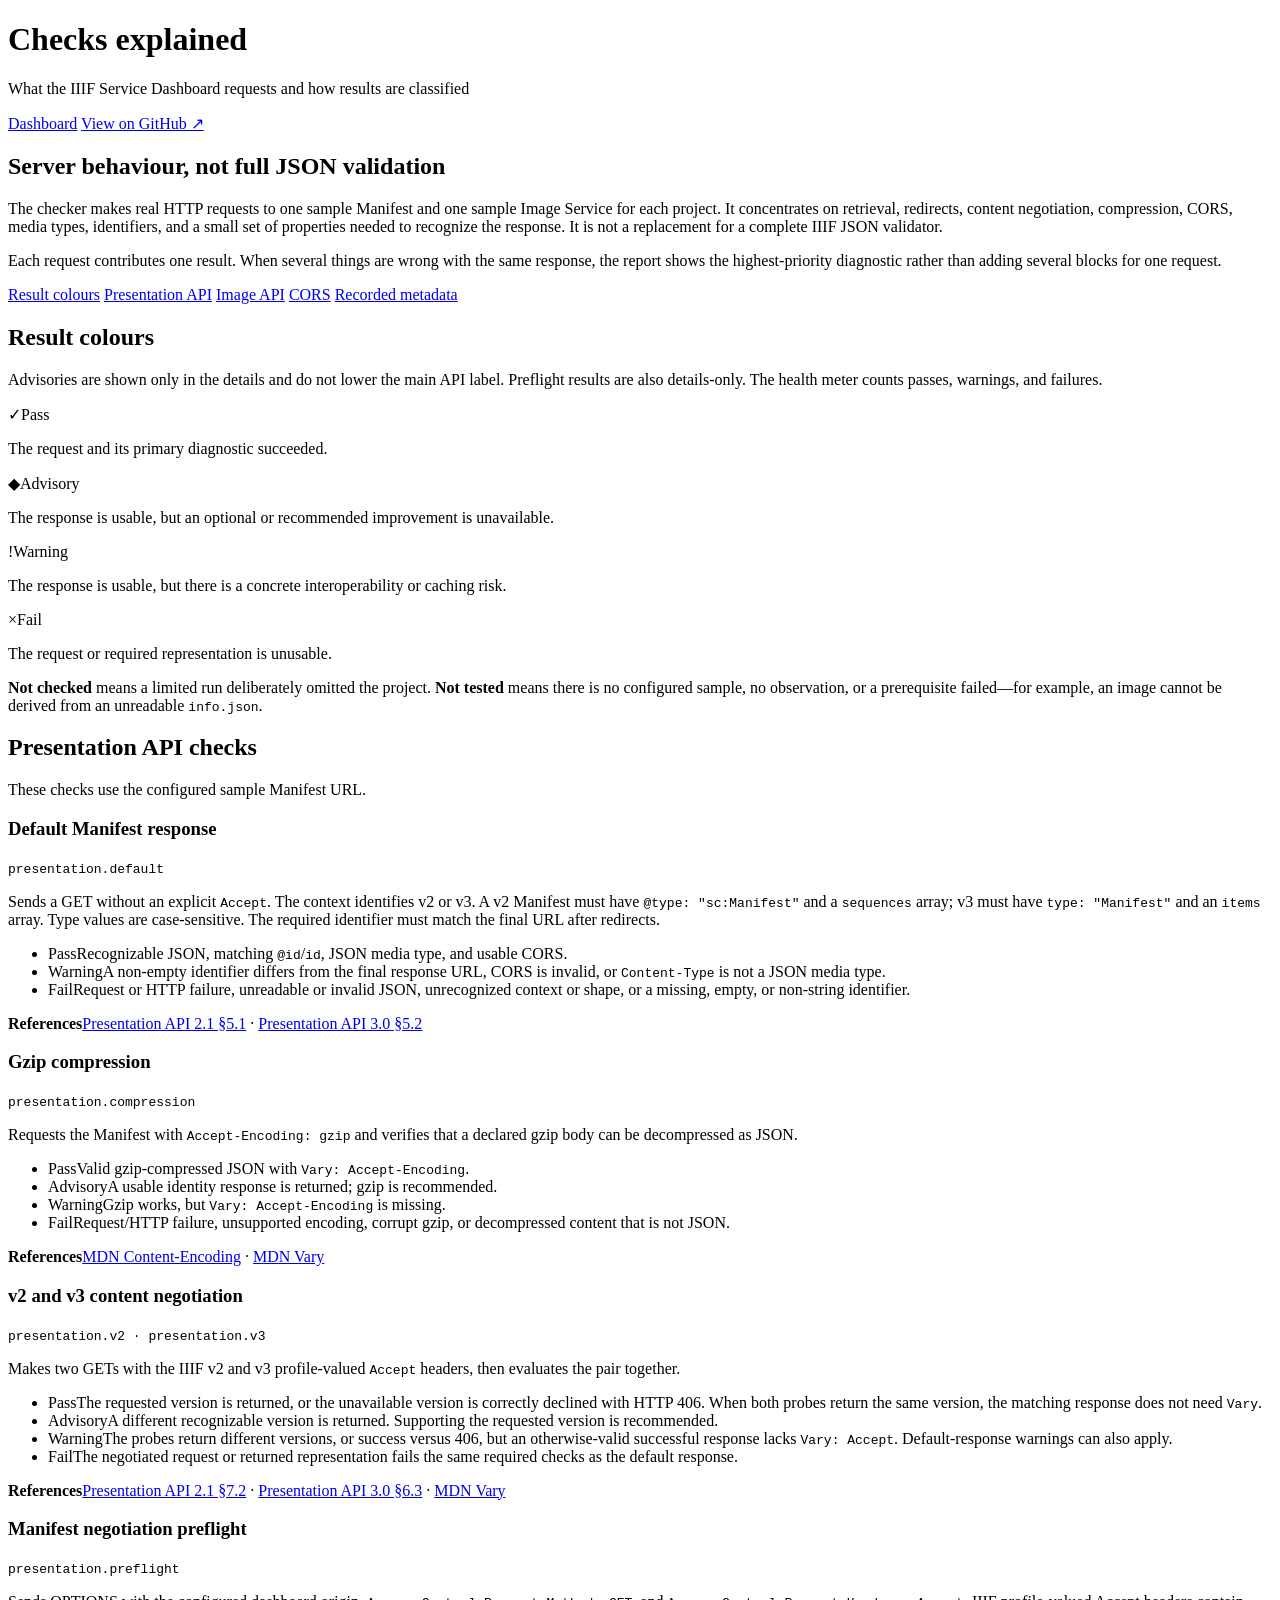
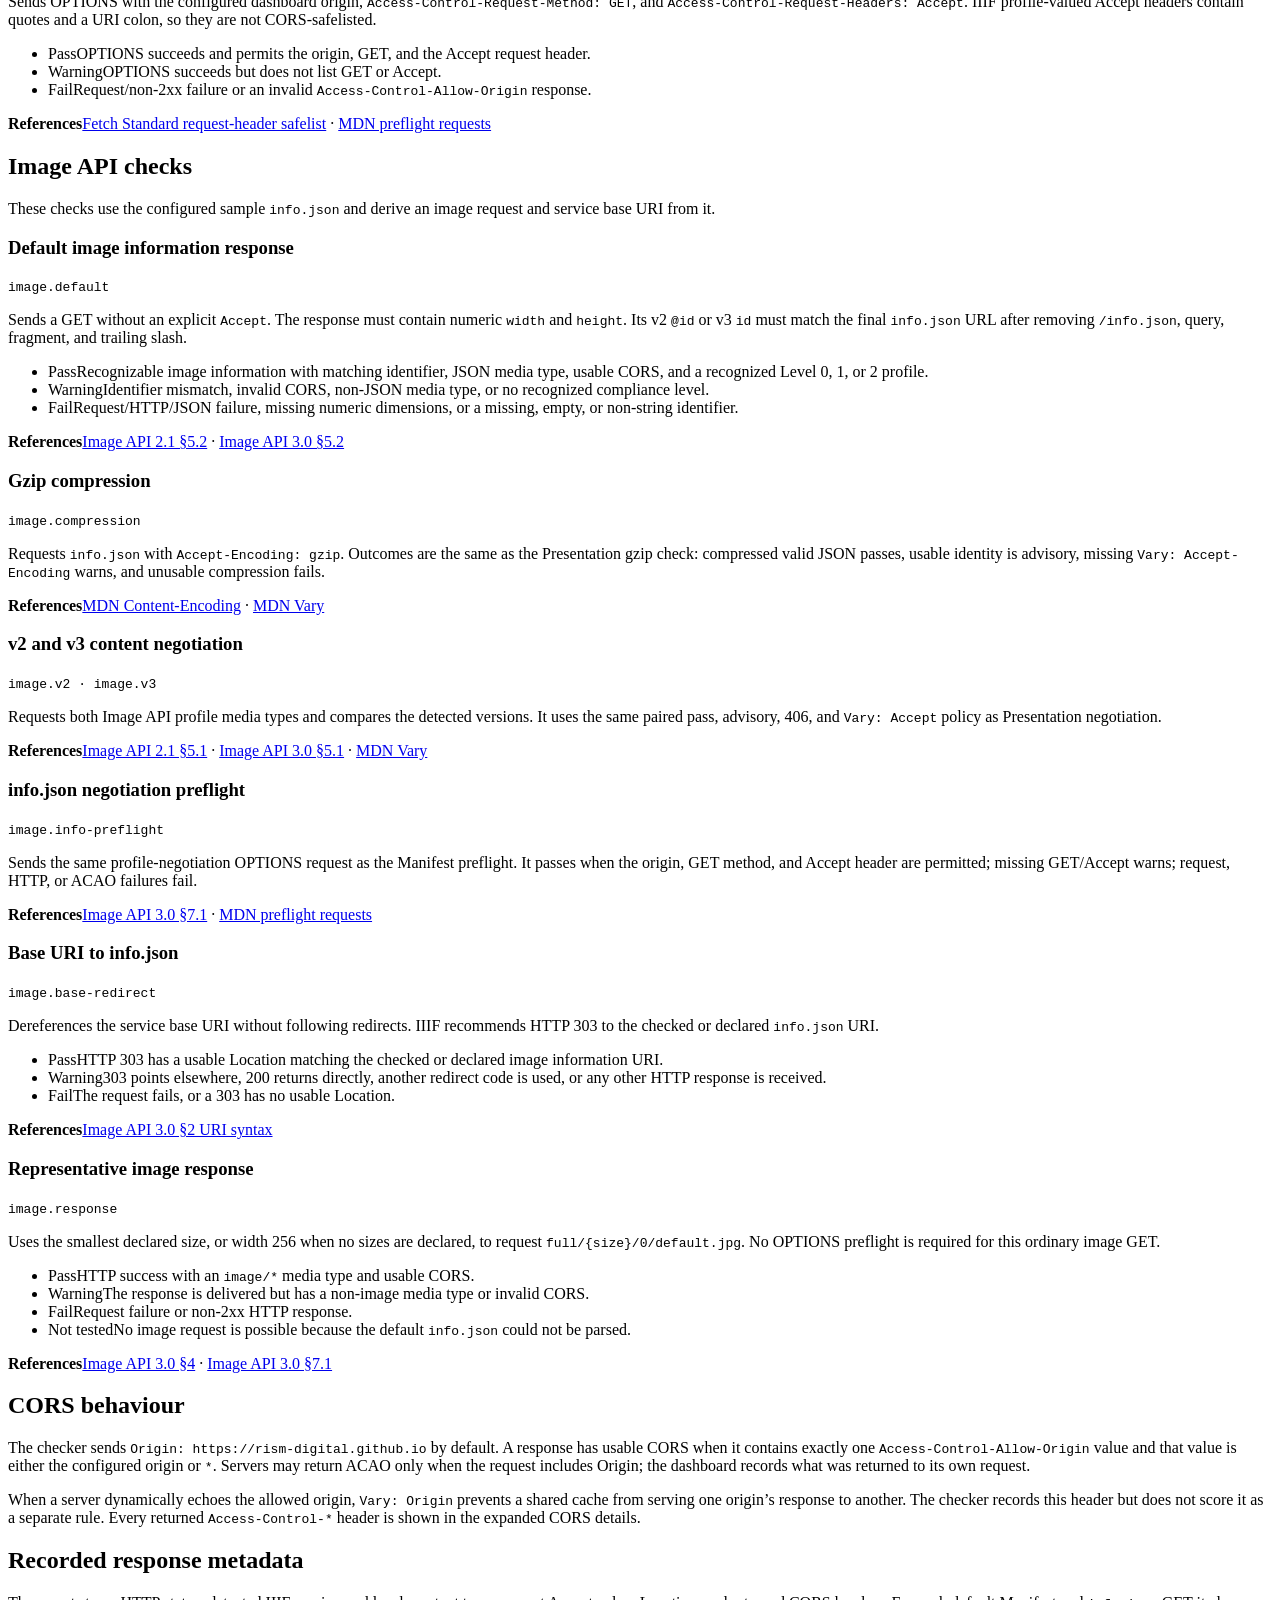
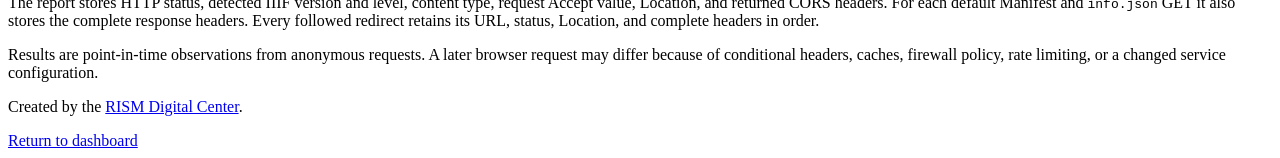
==== checks.html @ 0e0a01e6 "Add some explanations for the checks." ====
<!doctype html>
<html lang="en">
  <head>
    <meta charset="UTF-8" />
    <meta name="viewport" content="width=device-width, initial-scale=1.0" />
    <meta name="description" content="How the IIIF Service Dashboard evaluates Presentation and Image API services" />
    <title>Checks explained · IIIF Service Dashboard</title>
    <link rel="stylesheet" href="./styles.css" />
  </head>
  <body>
    <div class="app-shell">
      <header class="site-header">
        <div class="header-inner">
          <div>
            <h1>Checks explained</h1>
            <p class="subtitle">What the IIIF Service Dashboard requests and how results are classified</p>
          </div>
          <nav class="header-links" aria-label="Site navigation">
            <a class="header-link" href="./">Dashboard</a>
            <a class="header-link" href="https://github.com/rism-digital/iiif-dashboard" target="_blank" rel="noopener noreferrer">View on GitHub ↗</a>
          </nav>
        </div>
      </header>

      <main class="page-shell checks-page">
        <section class="checks-intro">
          <h2>Server behaviour, not full JSON validation</h2>
          <p>The checker makes real HTTP requests to one sample Manifest and one sample Image Service for each project. It concentrates on retrieval, redirects, content negotiation, compression, CORS, media types, identifiers, and a small set of properties needed to recognize the response. It is not a replacement for a complete IIIF JSON validator.</p>
          <p>Each request contributes one result. When several things are wrong with the same response, the report shows the highest-priority diagnostic rather than adding several blocks for one request.</p>
          <nav class="checks-nav" aria-label="Checks on this page">
            <a href="#statuses">Result colours</a>
            <a href="#presentation">Presentation API</a>
            <a href="#image">Image API</a>
            <a href="#cors">CORS</a>
            <a href="#metadata">Recorded metadata</a>
          </nav>
        </section>

        <section class="checks-section" id="statuses">
          <h2>Result colours</h2>
          <p>Advisories are shown only in the details and do not lower the main API label. Preflight results are also details-only. The health meter counts passes, warnings, and failures.</p>
          <div class="status-legend">
            <div class="legend-card"><span class="status-badge status-pass"><span class="status-symbol" aria-hidden="true">✓</span>Pass</span><p>The request and its primary diagnostic succeeded.</p></div>
            <div class="legend-card"><span class="status-badge status-advisory"><span class="status-symbol" aria-hidden="true">◆</span>Advisory</span><p>The response is usable, but an optional or recommended improvement is unavailable.</p></div>
            <div class="legend-card"><span class="status-badge status-warning"><span class="status-symbol" aria-hidden="true">!</span>Warning</span><p>The response is usable, but there is a concrete interoperability or caching risk.</p></div>
            <div class="legend-card"><span class="status-badge status-fail"><span class="status-symbol" aria-hidden="true">×</span>Fail</span><p>The request or required representation is unusable.</p></div>
          </div>
          <p class="checks-note"><strong>Not checked</strong> means a limited run deliberately omitted the project. <strong>Not tested</strong> means there is no configured sample, no observation, or a prerequisite failed—for example, an image cannot be derived from an unreadable <code>info.json</code>.</p>
        </section>

        <section class="checks-section" id="presentation">
          <h2>Presentation API checks</h2>
          <p>These checks use the configured sample Manifest URL.</p>
          <div class="check-doc-grid">
            <article class="check-doc check-doc-wide">
              <h3>Default Manifest response</h3><code class="check-key">presentation.default</code>
              <p class="check-purpose">Sends a GET without an explicit <code>Accept</code>. The context identifies v2 or v3. A v2 Manifest must have <code>@type: "sc:Manifest"</code> and a <code>sequences</code> array; v3 must have <code>type: "Manifest"</code> and an <code>items</code> array. Type values are case-sensitive. The required identifier must match the final URL after redirects.</p>
              <ul class="outcome-list">
                <li><span class="outcome-label pass">Pass</span><span>Recognizable JSON, matching <code>@id</code>/<code>id</code>, JSON media type, and usable CORS.</span></li>
                <li><span class="outcome-label warning">Warning</span><span>A non-empty identifier differs from the final response URL, CORS is invalid, or <code>Content-Type</code> is not a JSON media type.</span></li>
                <li><span class="outcome-label fail">Fail</span><span>Request or HTTP failure, unreadable or invalid JSON, unrecognized context or shape, or a missing, empty, or non-string identifier.</span></li>
              </ul>
              <p class="check-references"><strong>References</strong><a href="https://iiif.io/api/presentation/2.1/#51-manifest">Presentation API 2.1 §5.1</a> · <a href="https://iiif.io/api/presentation/3.0/#52-manifest">Presentation API 3.0 §5.2</a></p>
            </article>

            <article class="check-doc">
              <h3>Gzip compression</h3><code class="check-key">presentation.compression</code>
              <p class="check-purpose">Requests the Manifest with <code>Accept-Encoding: gzip</code> and verifies that a declared gzip body can be decompressed as JSON.</p>
              <ul class="outcome-list">
                <li><span class="outcome-label pass">Pass</span><span>Valid gzip-compressed JSON with <code>Vary: Accept-Encoding</code>.</span></li>
                <li><span class="outcome-label advisory">Advisory</span><span>A usable identity response is returned; gzip is recommended.</span></li>
                <li><span class="outcome-label warning">Warning</span><span>Gzip works, but <code>Vary: Accept-Encoding</code> is missing.</span></li>
                <li><span class="outcome-label fail">Fail</span><span>Request/HTTP failure, unsupported encoding, corrupt gzip, or decompressed content that is not JSON.</span></li>
              </ul>
              <p class="check-references"><strong>References</strong><a href="https://developer.mozilla.org/en-US/docs/Web/HTTP/Reference/Headers/Content-Encoding">MDN Content-Encoding</a> · <a href="https://developer.mozilla.org/en-US/docs/Web/HTTP/Reference/Headers/Vary">MDN Vary</a></p>
            </article>

            <article class="check-doc">
              <h3>v2 and v3 content negotiation</h3><code class="check-key">presentation.v2 · presentation.v3</code>
              <p class="check-purpose">Makes two GETs with the IIIF v2 and v3 profile-valued <code>Accept</code> headers, then evaluates the pair together.</p>
              <ul class="outcome-list">
                <li><span class="outcome-label pass">Pass</span><span>The requested version is returned, or the unavailable version is correctly declined with HTTP 406. When both probes return the same version, the matching response does not need <code>Vary</code>.</span></li>
                <li><span class="outcome-label advisory">Advisory</span><span>A different recognizable version is returned. Supporting the requested version is recommended.</span></li>
                <li><span class="outcome-label warning">Warning</span><span>The probes return different versions, or success versus 406, but an otherwise-valid successful response lacks <code>Vary: Accept</code>. Default-response warnings can also apply.</span></li>
                <li><span class="outcome-label fail">Fail</span><span>The negotiated request or returned representation fails the same required checks as the default response.</span></li>
              </ul>
              <p class="check-references"><strong>References</strong><a href="https://iiif.io/api/presentation/2.1/#72-responses">Presentation API 2.1 §7.2</a> · <a href="https://iiif.io/api/presentation/3.0/#63-responses">Presentation API 3.0 §6.3</a> · <a href="https://developer.mozilla.org/en-US/docs/Web/HTTP/Reference/Headers/Vary">MDN Vary</a></p>
            </article>

            <article class="check-doc check-doc-wide">
              <h3>Manifest negotiation preflight</h3><code class="check-key">presentation.preflight</code>
              <p class="check-purpose">Sends OPTIONS with the configured dashboard origin, <code>Access-Control-Request-Method: GET</code>, and <code>Access-Control-Request-Headers: Accept</code>. IIIF profile-valued Accept headers contain quotes and a URI colon, so they are not CORS-safelisted.</p>
              <ul class="outcome-list">
                <li><span class="outcome-label pass">Pass</span><span>OPTIONS succeeds and permits the origin, GET, and the Accept request header.</span></li>
                <li><span class="outcome-label warning">Warning</span><span>OPTIONS succeeds but does not list GET or Accept.</span></li>
                <li><span class="outcome-label fail">Fail</span><span>Request/non-2xx failure or an invalid <code>Access-Control-Allow-Origin</code> response.</span></li>
              </ul>
              <p class="check-references"><strong>References</strong><a href="https://fetch.spec.whatwg.org/#cors-safelisted-request-header">Fetch Standard request-header safelist</a> · <a href="https://developer.mozilla.org/en-US/docs/Glossary/Preflight_request">MDN preflight requests</a></p>
            </article>
          </div>
        </section>

        <section class="checks-section" id="image">
          <h2>Image API checks</h2>
          <p>These checks use the configured sample <code>info.json</code> and derive an image request and service base URI from it.</p>
          <div class="check-doc-grid">
            <article class="check-doc check-doc-wide">
              <h3>Default image information response</h3><code class="check-key">image.default</code>
              <p class="check-purpose">Sends a GET without an explicit <code>Accept</code>. The response must contain numeric <code>width</code> and <code>height</code>. Its v2 <code>@id</code> or v3 <code>id</code> must match the final <code>info.json</code> URL after removing <code>/info.json</code>, query, fragment, and trailing slash.</p>
              <ul class="outcome-list">
                <li><span class="outcome-label pass">Pass</span><span>Recognizable image information with matching identifier, JSON media type, usable CORS, and a recognized Level 0, 1, or 2 profile.</span></li>
                <li><span class="outcome-label warning">Warning</span><span>Identifier mismatch, invalid CORS, non-JSON media type, or no recognized compliance level.</span></li>
                <li><span class="outcome-label fail">Fail</span><span>Request/HTTP/JSON failure, missing numeric dimensions, or a missing, empty, or non-string identifier.</span></li>
              </ul>
              <p class="check-references"><strong>References</strong><a href="https://iiif.io/api/image/2.1/#52-technical-properties">Image API 2.1 §5.2</a> · <a href="https://iiif.io/api/image/3.0/#52-technical-properties">Image API 3.0 §5.2</a></p>
            </article>

            <article class="check-doc">
              <h3>Gzip compression</h3><code class="check-key">image.compression</code>
              <p class="check-purpose">Requests <code>info.json</code> with <code>Accept-Encoding: gzip</code>. Outcomes are the same as the Presentation gzip check: compressed valid JSON passes, usable identity is advisory, missing <code>Vary: Accept-Encoding</code> warns, and unusable compression fails.</p>
              <p class="check-references"><strong>References</strong><a href="https://developer.mozilla.org/en-US/docs/Web/HTTP/Reference/Headers/Content-Encoding">MDN Content-Encoding</a> · <a href="https://developer.mozilla.org/en-US/docs/Web/HTTP/Reference/Headers/Vary">MDN Vary</a></p>
            </article>

            <article class="check-doc">
              <h3>v2 and v3 content negotiation</h3><code class="check-key">image.v2 · image.v3</code>
              <p class="check-purpose">Requests both Image API profile media types and compares the detected versions. It uses the same paired pass, advisory, 406, and <code>Vary: Accept</code> policy as Presentation negotiation.</p>
              <p class="check-references"><strong>References</strong><a href="https://iiif.io/api/image/2.1/#51-image-information-request">Image API 2.1 §5.1</a> · <a href="https://iiif.io/api/image/3.0/#51-image-information-request">Image API 3.0 §5.1</a> · <a href="https://developer.mozilla.org/en-US/docs/Web/HTTP/Reference/Headers/Vary">MDN Vary</a></p>
            </article>

            <article class="check-doc">
              <h3>info.json negotiation preflight</h3><code class="check-key">image.info-preflight</code>
              <p class="check-purpose">Sends the same profile-negotiation OPTIONS request as the Manifest preflight. It passes when the origin, GET method, and Accept header are permitted; missing GET/Accept warns; request, HTTP, or ACAO failures fail.</p>
              <p class="check-references"><strong>References</strong><a href="https://iiif.io/api/image/3.0/#71-cors">Image API 3.0 §7.1</a> · <a href="https://developer.mozilla.org/en-US/docs/Glossary/Preflight_request">MDN preflight requests</a></p>
            </article>

            <article class="check-doc">
              <h3>Base URI to info.json</h3><code class="check-key">image.base-redirect</code>
              <p class="check-purpose">Dereferences the service base URI without following redirects. IIIF recommends HTTP 303 to the checked or declared <code>info.json</code> URI.</p>
              <ul class="outcome-list">
                <li><span class="outcome-label pass">Pass</span><span>HTTP 303 has a usable Location matching the checked or declared image information URI.</span></li>
                <li><span class="outcome-label warning">Warning</span><span>303 points elsewhere, 200 returns directly, another redirect code is used, or any other HTTP response is received.</span></li>
                <li><span class="outcome-label fail">Fail</span><span>The request fails, or a 303 has no usable Location.</span></li>
              </ul>
              <p class="check-references"><strong>References</strong><a href="https://iiif.io/api/image/3.0/#2-uri-syntax">Image API 3.0 §2 URI syntax</a></p>
            </article>

            <article class="check-doc check-doc-wide">
              <h3>Representative image response</h3><code class="check-key">image.response</code>
              <p class="check-purpose">Uses the smallest declared size, or width 256 when no sizes are declared, to request <code>full/{size}/0/default.jpg</code>. No OPTIONS preflight is required for this ordinary image GET.</p>
              <ul class="outcome-list">
                <li><span class="outcome-label pass">Pass</span><span>HTTP success with an <code>image/*</code> media type and usable CORS.</span></li>
                <li><span class="outcome-label warning">Warning</span><span>The response is delivered but has a non-image media type or invalid CORS.</span></li>
                <li><span class="outcome-label fail">Fail</span><span>Request failure or non-2xx HTTP response.</span></li>
                <li><span class="outcome-label unknown">Not tested</span><span>No image request is possible because the default <code>info.json</code> could not be parsed.</span></li>
              </ul>
              <p class="check-references"><strong>References</strong><a href="https://iiif.io/api/image/3.0/#4-image-requests">Image API 3.0 §4</a> · <a href="https://iiif.io/api/image/3.0/#71-cors">Image API 3.0 §7.1</a></p>
            </article>
          </div>
        </section>

        <section class="checks-section" id="cors">
          <h2>CORS behaviour</h2>
          <p>The checker sends <code>Origin: https://rism-digital.github.io</code> by default. A response has usable CORS when it contains exactly one <code>Access-Control-Allow-Origin</code> value and that value is either the configured origin or <code>*</code>. Servers may return ACAO only when the request includes Origin; the dashboard records what was returned to its own request.</p>
          <p class="checks-note">When a server dynamically echoes the allowed origin, <code>Vary: Origin</code> prevents a shared cache from serving one origin’s response to another. The checker records this header but does not score it as a separate rule. Every returned <code>Access-Control-*</code> header is shown in the expanded CORS details.</p>
        </section>

        <section class="checks-section" id="metadata">
          <h2>Recorded response metadata</h2>
          <p>The report stores HTTP status, detected IIIF version and level, content type, request Accept value, Location, and returned CORS headers. For each default Manifest and <code>info.json</code> GET it also stores the complete response headers. Every followed redirect retains its URL, status, Location, and complete headers in order.</p>
          <p class="checks-note">Results are point-in-time observations from anonymous requests. A later browser request may differ because of conditional headers, caches, firewall policy, rate limiting, or a changed service configuration.</p>
        </section>
      </main>

      <footer class="site-footer">
        <div class="footer-inner">
          <p>Created by the <a href="https://rism.digital/" target="_blank" rel="noopener noreferrer">RISM Digital Center</a>.</p>
          <a class="rism-online-link" href="./">Return to dashboard</a>
        </div>
      </footer>
    </div>
  </body>
</html>
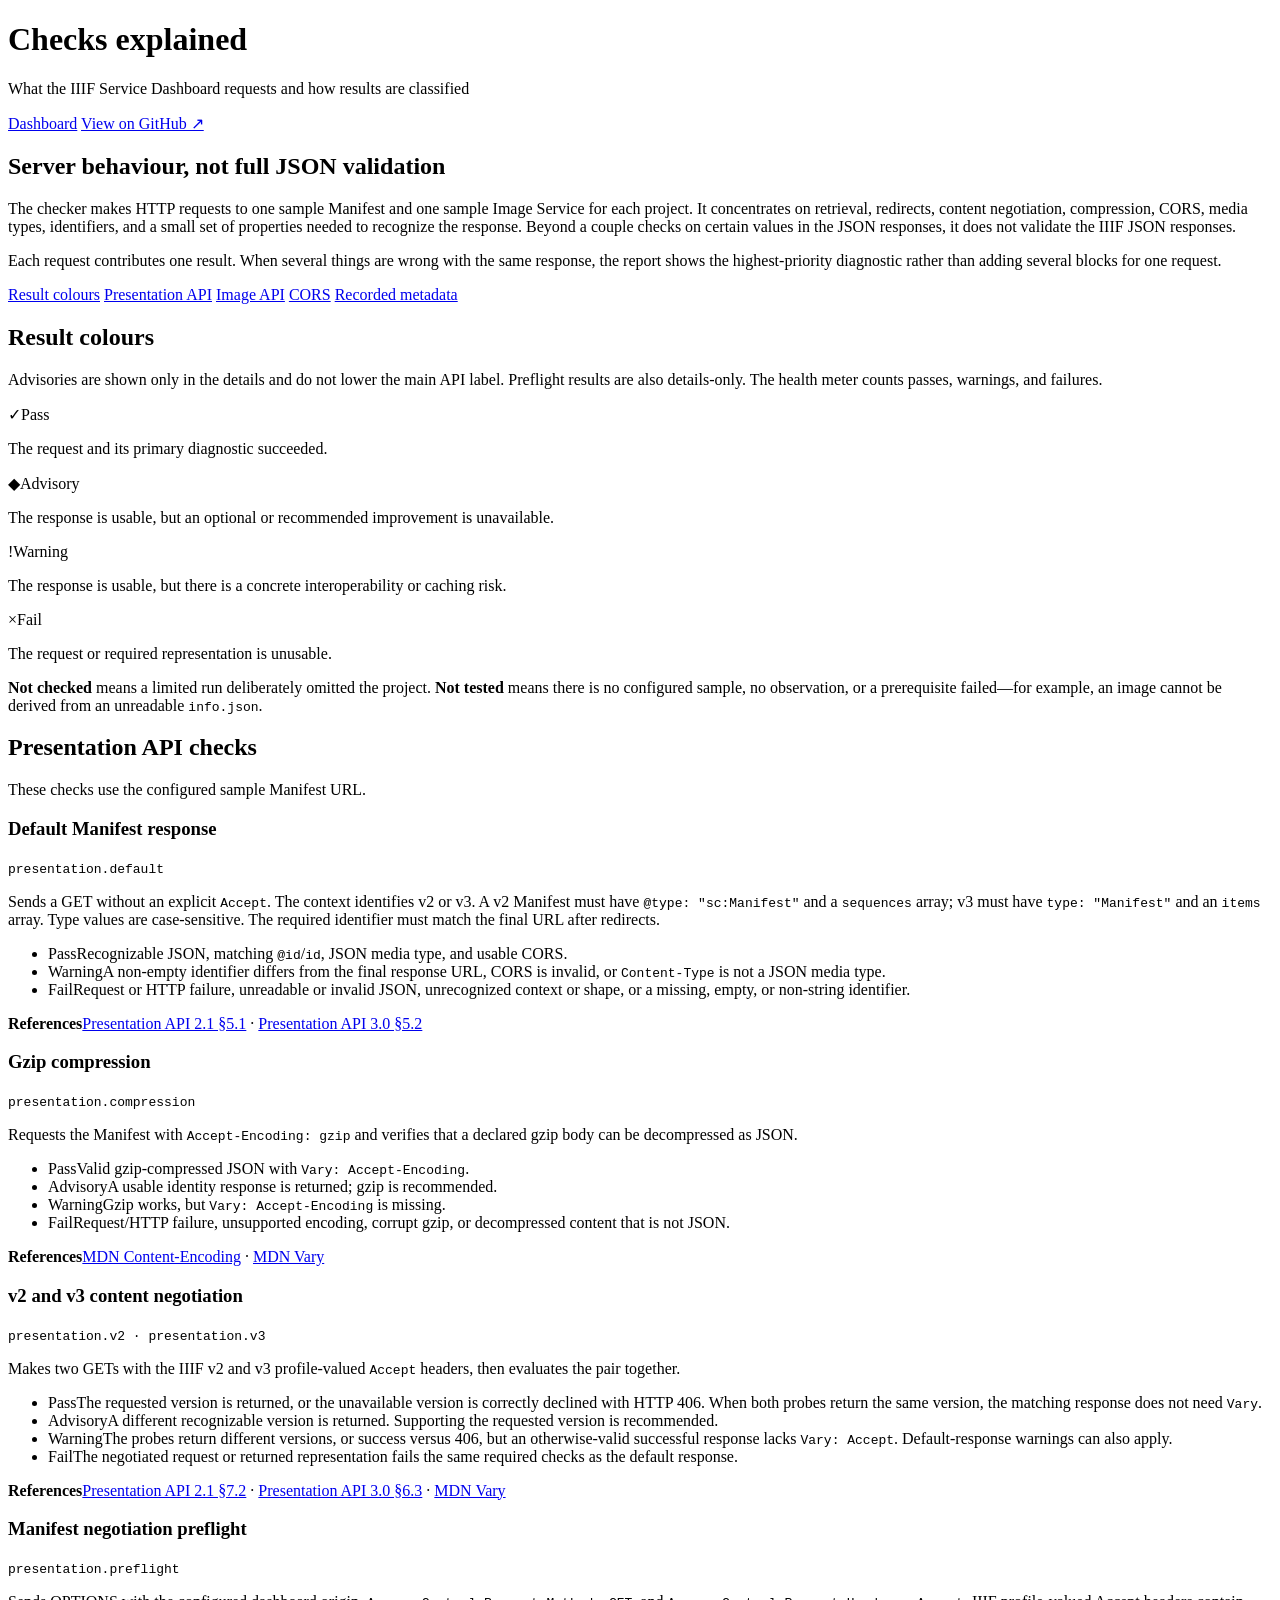
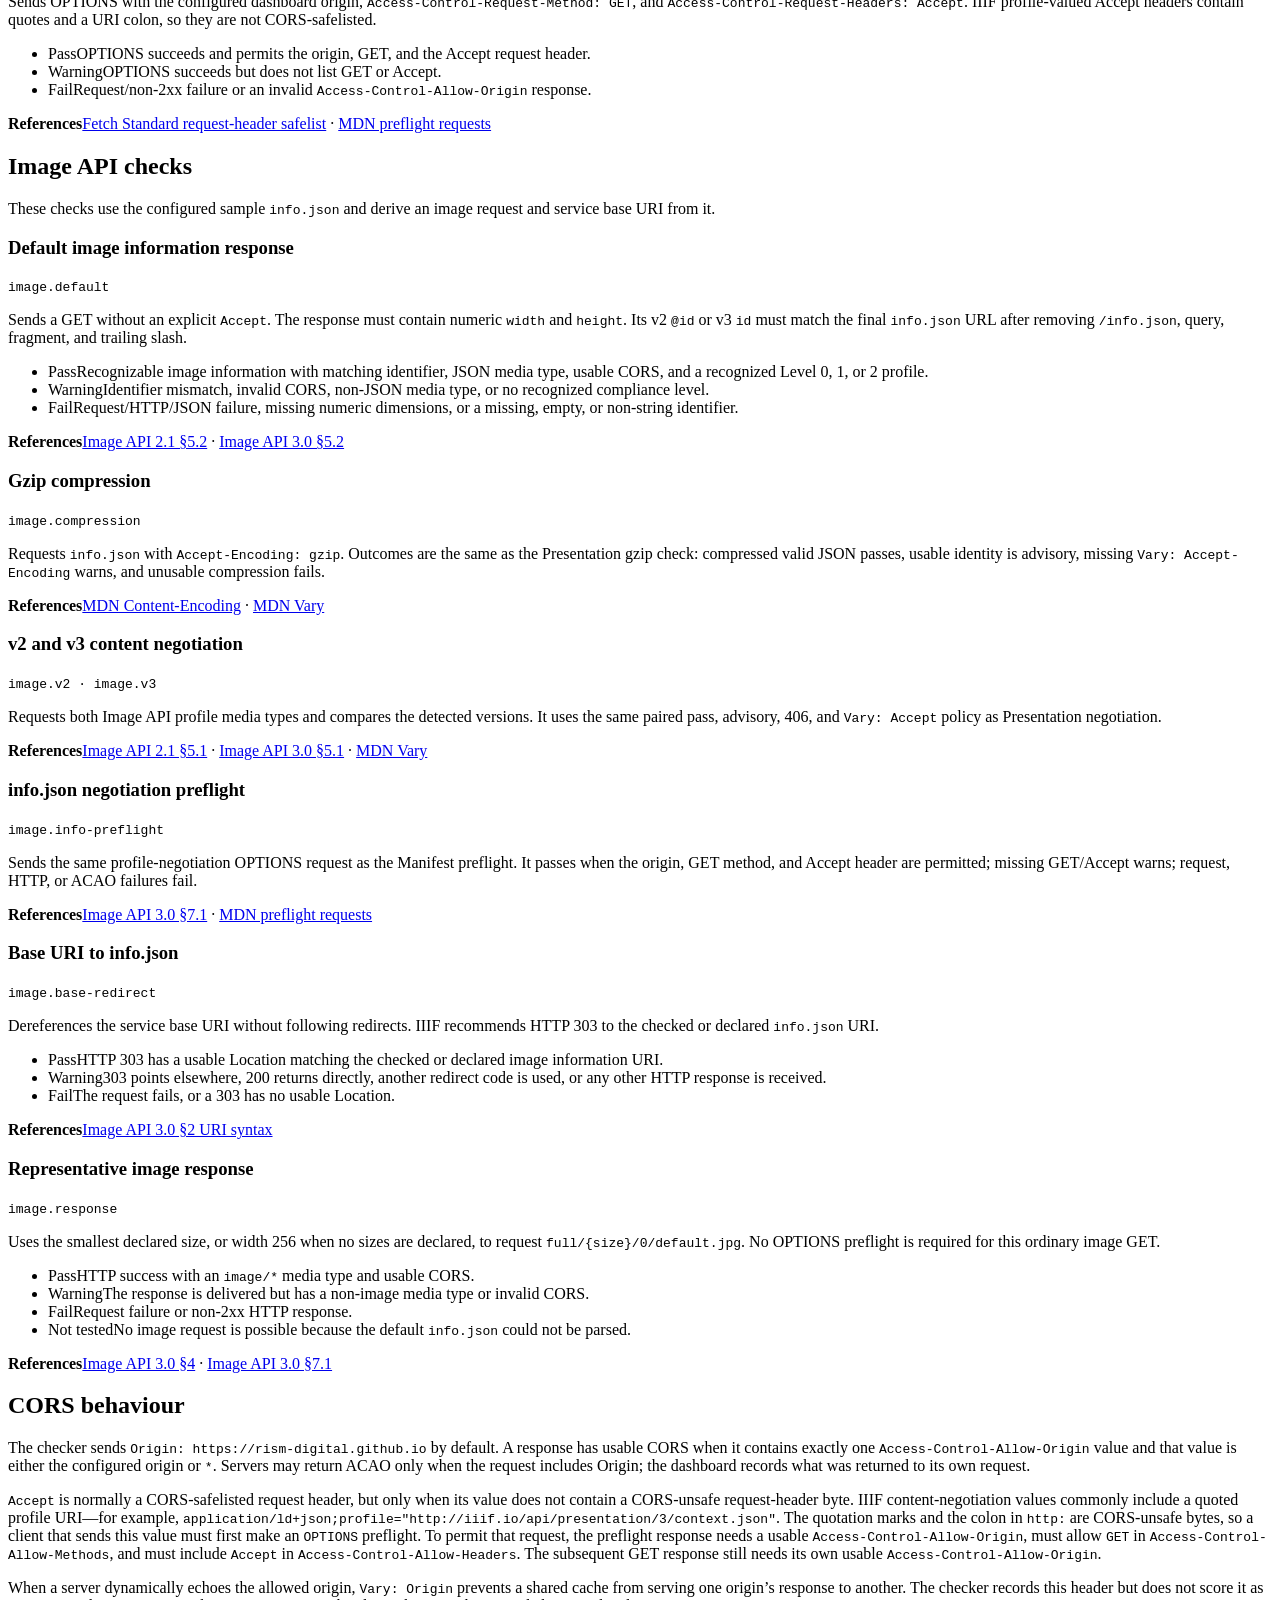
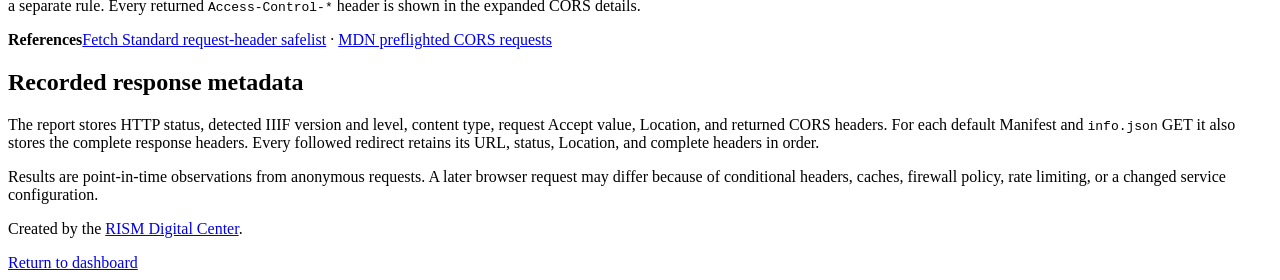
==== commit 7845609d: "Improve checks" ====
--- a/checks.html
+++ b/checks.html
@@ -25,7 +25,7 @@
       <main class="page-shell checks-page">
         <section class="checks-intro">
           <h2>Server behaviour, not full JSON validation</h2>
-          <p>The checker makes real HTTP requests to one sample Manifest and one sample Image Service for each project. It concentrates on retrieval, redirects, content negotiation, compression, CORS, media types, identifiers, and a small set of properties needed to recognize the response. It is not a replacement for a complete IIIF JSON validator.</p>
+          <p>The checker makes HTTP requests to one sample Manifest and one sample Image Service for each project. It concentrates on retrieval, redirects, content negotiation, compression, CORS, media types, identifiers, and a small set of properties needed to recognize the response. Beyond a couple checks on certain values in the JSON responses, it does not validate the IIIF JSON responses.</p>
           <p>Each request contributes one result. When several things are wrong with the same response, the report shows the highest-priority diagnostic rather than adding several blocks for one request.</p>
           <nav class="checks-nav" aria-label="Checks on this page">
             <a href="#statuses">Result colours</a>
@@ -161,7 +161,9 @@
         <section class="checks-section" id="cors">
           <h2>CORS behaviour</h2>
           <p>The checker sends <code>Origin: https://rism-digital.github.io</code> by default. A response has usable CORS when it contains exactly one <code>Access-Control-Allow-Origin</code> value and that value is either the configured origin or <code>*</code>. Servers may return ACAO only when the request includes Origin; the dashboard records what was returned to its own request.</p>
+          <p class="checks-note"><code>Accept</code> is normally a CORS-safelisted request header, but only when its value does not contain a CORS-unsafe request-header byte. IIIF content-negotiation values commonly include a quoted profile URI—for example, <code>application/ld+json;profile="http://iiif.io/api/presentation/3/context.json"</code>. The quotation marks and the colon in <code>http:</code> are CORS-unsafe bytes, so a client that sends this value must first make an <code>OPTIONS</code> preflight. To permit that request, the preflight response needs a usable <code>Access-Control-Allow-Origin</code>, must allow <code>GET</code> in <code>Access-Control-Allow-Methods</code>, and must include <code>Accept</code> in <code>Access-Control-Allow-Headers</code>. The subsequent GET response still needs its own usable <code>Access-Control-Allow-Origin</code>.</p>
           <p class="checks-note">When a server dynamically echoes the allowed origin, <code>Vary: Origin</code> prevents a shared cache from serving one origin’s response to another. The checker records this header but does not score it as a separate rule. Every returned <code>Access-Control-*</code> header is shown in the expanded CORS details.</p>
+          <p class="check-references"><strong>References</strong><a href="https://fetch.spec.whatwg.org/#cors-safelisted-request-header">Fetch Standard request-header safelist</a> · <a href="https://developer.mozilla.org/en-US/docs/Web/HTTP/Guides/CORS#preflighted_requests">MDN preflighted CORS requests</a></p>
         </section>
 
         <section class="checks-section" id="metadata">
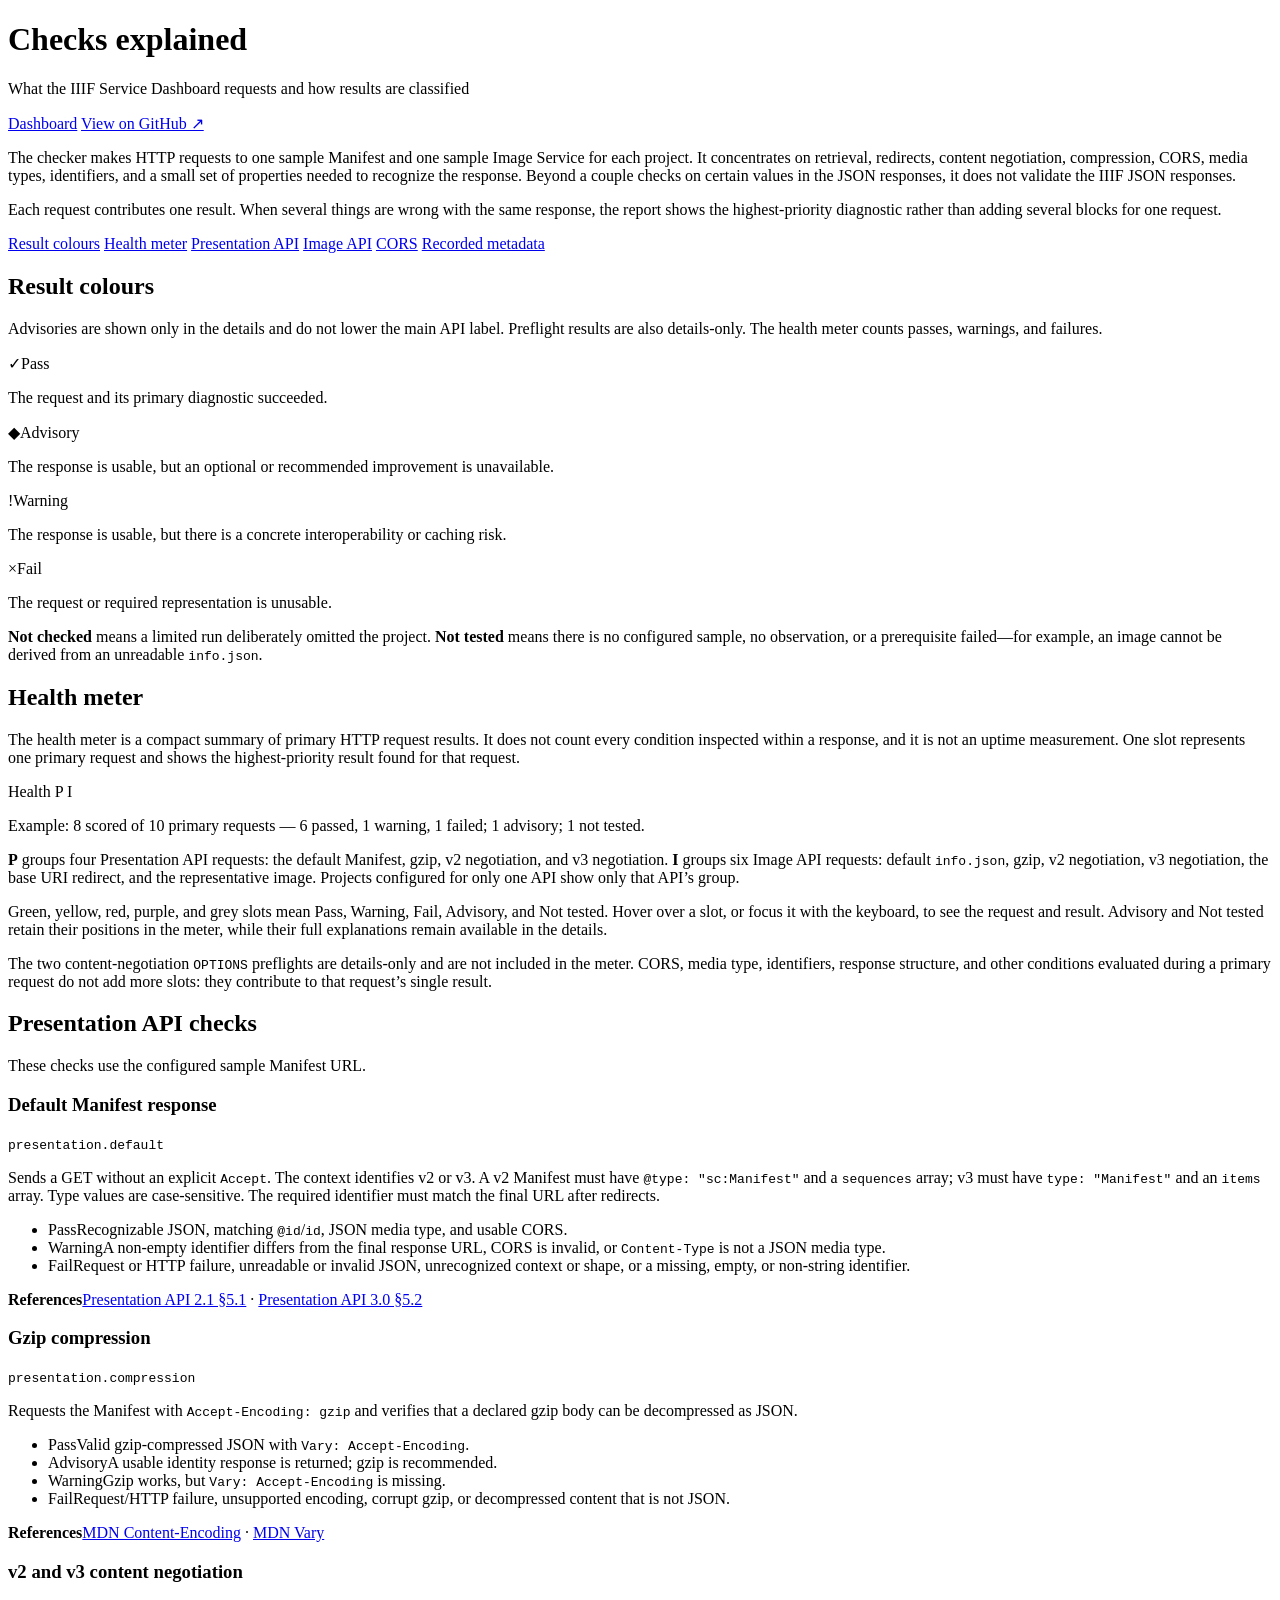
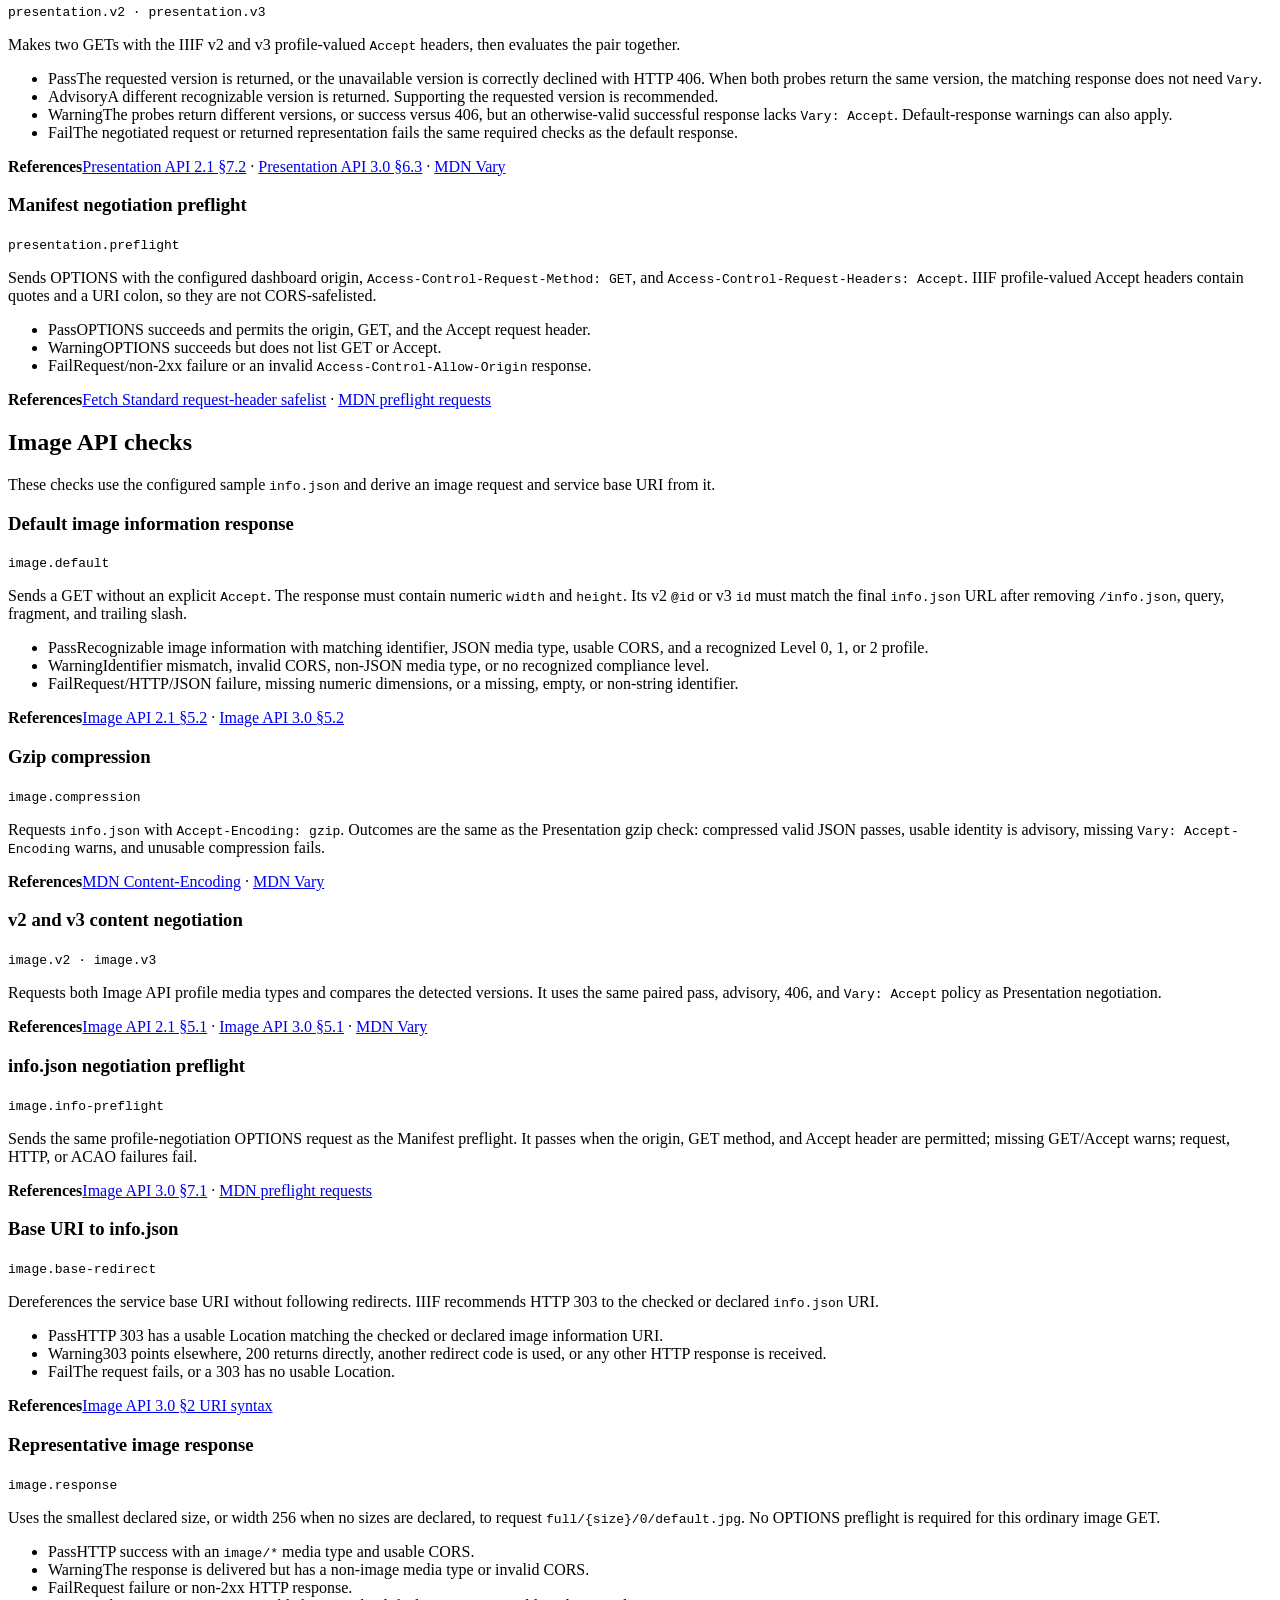
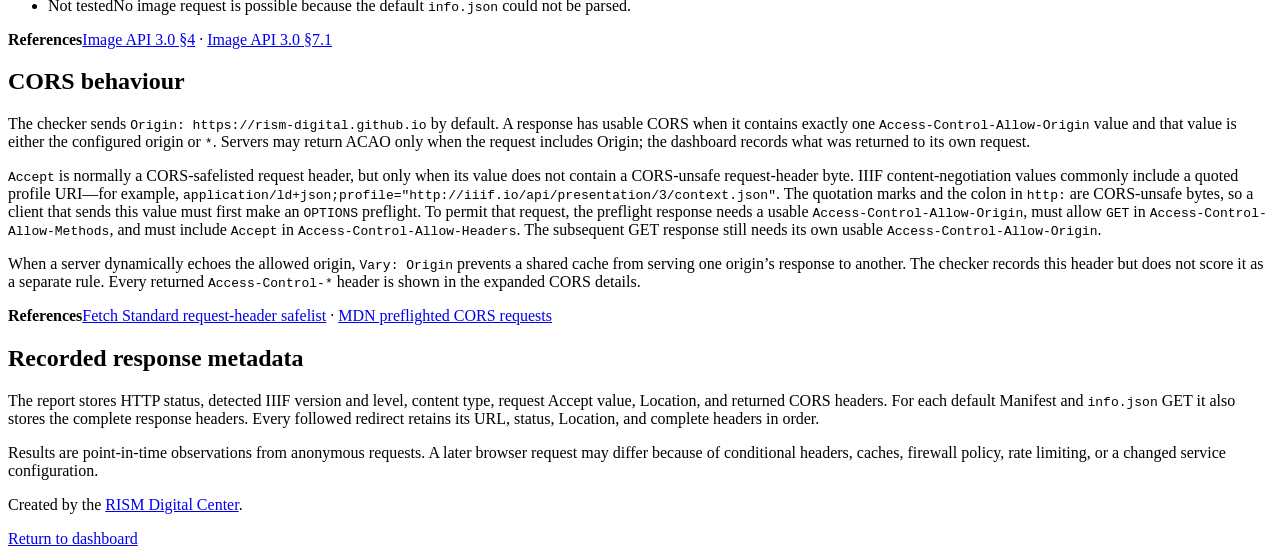
==== commit 0c3e222c: "Updates: Checks, Health Meters Also adds the ability to "impersonate" a browser for certain services" ====
--- a/checks.html
+++ b/checks.html
@@ -24,11 +24,11 @@
 
       <main class="page-shell checks-page">
         <section class="checks-intro">
-          <h2>Server behaviour, not full JSON validation</h2>
           <p>The checker makes HTTP requests to one sample Manifest and one sample Image Service for each project. It concentrates on retrieval, redirects, content negotiation, compression, CORS, media types, identifiers, and a small set of properties needed to recognize the response. Beyond a couple checks on certain values in the JSON responses, it does not validate the IIIF JSON responses.</p>
           <p>Each request contributes one result. When several things are wrong with the same response, the report shows the highest-priority diagnostic rather than adding several blocks for one request.</p>
           <nav class="checks-nav" aria-label="Checks on this page">
             <a href="#statuses">Result colours</a>
+            <a href="#health">Health meter</a>
             <a href="#presentation">Presentation API</a>
             <a href="#image">Image API</a>
             <a href="#cors">CORS</a>
@@ -48,11 +48,27 @@
           <p class="checks-note"><strong>Not checked</strong> means a limited run deliberately omitted the project. <strong>Not tested</strong> means there is no configured sample, no observation, or a prerequisite failed—for example, an image cannot be derived from an unreadable <code>info.json</code>.</p>
         </section>
 
+        <section class="checks-section" id="health">
+          <h2>Health meter</h2>
+          <p>The health meter is a compact summary of primary HTTP request results. It does not count every condition inspected within a response, and it is not an uptime measurement. One slot represents one primary request and shows the highest-priority result found for that request.</p>
+          <div class="health-example" role="group" aria-label="Example health meter: 8 scored of 10 primary requests — 6 passed, 1 warning, 1 failed; 1 advisory; 1 not tested. Preflight is shown in details.">
+            <span class="health-label" aria-hidden="true">Health</span>
+            <span class="health-meter">
+              <span class="health-api-group"><span class="health-api-label" aria-hidden="true">P</span><span class="health-led status-bg-pass" tabindex="0" aria-label="Presentation API — Default response — Pass" data-tooltip="Presentation API — Default response — Pass"></span><span class="health-led status-bg-pass" tabindex="0" aria-label="Presentation API — Gzip compression — Pass" data-tooltip="Presentation API — Gzip compression — Pass"></span><span class="health-led status-bg-warning" tabindex="0" aria-label="Presentation API — Request IIIF v2 — Warning" data-tooltip="Presentation API — Request IIIF v2 — Warning"></span><span class="health-led status-bg-advisory" tabindex="0" aria-label="Presentation API — Request IIIF v3 — Advisory" data-tooltip="Presentation API — Request IIIF v3 — Advisory"></span></span>
+              <span class="health-api-group"><span class="health-api-label" aria-hidden="true">I</span><span class="health-led status-bg-pass" tabindex="0" aria-label="Image API — Default response — Pass" data-tooltip="Image API — Default response — Pass"></span><span class="health-led status-bg-pass" tabindex="0" aria-label="Image API — Gzip compression — Pass" data-tooltip="Image API — Gzip compression — Pass"></span><span class="health-led status-bg-pass" tabindex="0" aria-label="Image API — Request IIIF v2 — Pass" data-tooltip="Image API — Request IIIF v2 — Pass"></span><span class="health-led status-bg-pass" tabindex="0" aria-label="Image API — Request IIIF v3 — Pass" data-tooltip="Image API — Request IIIF v3 — Pass"></span><span class="health-led status-bg-fail" tabindex="0" aria-label="Image API — Base URI to info.json redirect — Fail" data-tooltip="Image API — Base URI to info.json redirect — Fail"></span><span class="health-led status-bg-unknown" tabindex="0" aria-label="Image API — Representative image — Not tested" data-tooltip="Image API — Representative image — Not tested"></span></span>
+            </span>
+          </div>
+          <p class="health-example-summary">Example: 8 scored of 10 primary requests — 6 passed, 1 warning, 1 failed; 1 advisory; 1 not tested.</p>
+          <p><strong>P</strong> groups four Presentation API requests: the default Manifest, gzip, v2 negotiation, and v3 negotiation. <strong>I</strong> groups six Image API requests: default <code>info.json</code>, gzip, v2 negotiation, v3 negotiation, the base URI redirect, and the representative image. Projects configured for only one API show only that API’s group.</p>
+          <p>Green, yellow, red, purple, and grey slots mean Pass, Warning, Fail, Advisory, and Not tested. Hover over a slot, or focus it with the keyboard, to see the request and result. Advisory and Not tested retain their positions in the meter, while their full explanations remain available in the details.</p>
+          <p class="checks-note">The two content-negotiation <code>OPTIONS</code> preflights are details-only and are not included in the meter. CORS, media type, identifiers, response structure, and other conditions evaluated during a primary request do not add more slots: they contribute to that request’s single result.</p>
+        </section>
+
         <section class="checks-section" id="presentation">
           <h2>Presentation API checks</h2>
           <p>These checks use the configured sample Manifest URL.</p>
           <div class="check-doc-grid">
-            <article class="check-doc check-doc-wide">
+            <article class="check-doc check-doc-wide" id="presentation-default">
               <h3>Default Manifest response</h3><code class="check-key">presentation.default</code>
               <p class="check-purpose">Sends a GET without an explicit <code>Accept</code>. The context identifies v2 or v3. A v2 Manifest must have <code>@type: "sc:Manifest"</code> and a <code>sequences</code> array; v3 must have <code>type: "Manifest"</code> and an <code>items</code> array. Type values are case-sensitive. The required identifier must match the final URL after redirects.</p>
               <ul class="outcome-list">
@@ -63,7 +79,7 @@
               <p class="check-references"><strong>References</strong><a href="https://iiif.io/api/presentation/2.1/#51-manifest">Presentation API 2.1 §5.1</a> · <a href="https://iiif.io/api/presentation/3.0/#52-manifest">Presentation API 3.0 §5.2</a></p>
             </article>
 
-            <article class="check-doc">
+            <article class="check-doc" id="presentation-compression">
               <h3>Gzip compression</h3><code class="check-key">presentation.compression</code>
               <p class="check-purpose">Requests the Manifest with <code>Accept-Encoding: gzip</code> and verifies that a declared gzip body can be decompressed as JSON.</p>
               <ul class="outcome-list">
@@ -75,7 +91,7 @@
               <p class="check-references"><strong>References</strong><a href="https://developer.mozilla.org/en-US/docs/Web/HTTP/Reference/Headers/Content-Encoding">MDN Content-Encoding</a> · <a href="https://developer.mozilla.org/en-US/docs/Web/HTTP/Reference/Headers/Vary">MDN Vary</a></p>
             </article>
 
-            <article class="check-doc">
+            <article class="check-doc" id="presentation-negotiation">
               <h3>v2 and v3 content negotiation</h3><code class="check-key">presentation.v2 · presentation.v3</code>
               <p class="check-purpose">Makes two GETs with the IIIF v2 and v3 profile-valued <code>Accept</code> headers, then evaluates the pair together.</p>
               <ul class="outcome-list">
@@ -87,7 +103,7 @@
               <p class="check-references"><strong>References</strong><a href="https://iiif.io/api/presentation/2.1/#72-responses">Presentation API 2.1 §7.2</a> · <a href="https://iiif.io/api/presentation/3.0/#63-responses">Presentation API 3.0 §6.3</a> · <a href="https://developer.mozilla.org/en-US/docs/Web/HTTP/Reference/Headers/Vary">MDN Vary</a></p>
             </article>
 
-            <article class="check-doc check-doc-wide">
+            <article class="check-doc check-doc-wide" id="presentation-preflight">
               <h3>Manifest negotiation preflight</h3><code class="check-key">presentation.preflight</code>
               <p class="check-purpose">Sends OPTIONS with the configured dashboard origin, <code>Access-Control-Request-Method: GET</code>, and <code>Access-Control-Request-Headers: Accept</code>. IIIF profile-valued Accept headers contain quotes and a URI colon, so they are not CORS-safelisted.</p>
               <ul class="outcome-list">
@@ -104,7 +120,7 @@
           <h2>Image API checks</h2>
           <p>These checks use the configured sample <code>info.json</code> and derive an image request and service base URI from it.</p>
           <div class="check-doc-grid">
-            <article class="check-doc check-doc-wide">
+            <article class="check-doc check-doc-wide" id="image-default">
               <h3>Default image information response</h3><code class="check-key">image.default</code>
               <p class="check-purpose">Sends a GET without an explicit <code>Accept</code>. The response must contain numeric <code>width</code> and <code>height</code>. Its v2 <code>@id</code> or v3 <code>id</code> must match the final <code>info.json</code> URL after removing <code>/info.json</code>, query, fragment, and trailing slash.</p>
               <ul class="outcome-list">
@@ -115,25 +131,25 @@
               <p class="check-references"><strong>References</strong><a href="https://iiif.io/api/image/2.1/#52-technical-properties">Image API 2.1 §5.2</a> · <a href="https://iiif.io/api/image/3.0/#52-technical-properties">Image API 3.0 §5.2</a></p>
             </article>
 
-            <article class="check-doc">
+            <article class="check-doc" id="image-compression">
               <h3>Gzip compression</h3><code class="check-key">image.compression</code>
               <p class="check-purpose">Requests <code>info.json</code> with <code>Accept-Encoding: gzip</code>. Outcomes are the same as the Presentation gzip check: compressed valid JSON passes, usable identity is advisory, missing <code>Vary: Accept-Encoding</code> warns, and unusable compression fails.</p>
               <p class="check-references"><strong>References</strong><a href="https://developer.mozilla.org/en-US/docs/Web/HTTP/Reference/Headers/Content-Encoding">MDN Content-Encoding</a> · <a href="https://developer.mozilla.org/en-US/docs/Web/HTTP/Reference/Headers/Vary">MDN Vary</a></p>
             </article>
 
-            <article class="check-doc">
+            <article class="check-doc" id="image-negotiation">
               <h3>v2 and v3 content negotiation</h3><code class="check-key">image.v2 · image.v3</code>
               <p class="check-purpose">Requests both Image API profile media types and compares the detected versions. It uses the same paired pass, advisory, 406, and <code>Vary: Accept</code> policy as Presentation negotiation.</p>
               <p class="check-references"><strong>References</strong><a href="https://iiif.io/api/image/2.1/#51-image-information-request">Image API 2.1 §5.1</a> · <a href="https://iiif.io/api/image/3.0/#51-image-information-request">Image API 3.0 §5.1</a> · <a href="https://developer.mozilla.org/en-US/docs/Web/HTTP/Reference/Headers/Vary">MDN Vary</a></p>
             </article>
 
-            <article class="check-doc">
+            <article class="check-doc" id="image-preflight">
               <h3>info.json negotiation preflight</h3><code class="check-key">image.info-preflight</code>
               <p class="check-purpose">Sends the same profile-negotiation OPTIONS request as the Manifest preflight. It passes when the origin, GET method, and Accept header are permitted; missing GET/Accept warns; request, HTTP, or ACAO failures fail.</p>
               <p class="check-references"><strong>References</strong><a href="https://iiif.io/api/image/3.0/#71-cors">Image API 3.0 §7.1</a> · <a href="https://developer.mozilla.org/en-US/docs/Glossary/Preflight_request">MDN preflight requests</a></p>
             </article>
 
-            <article class="check-doc">
+            <article class="check-doc" id="image-base-redirect">
               <h3>Base URI to info.json</h3><code class="check-key">image.base-redirect</code>
               <p class="check-purpose">Dereferences the service base URI without following redirects. IIIF recommends HTTP 303 to the checked or declared <code>info.json</code> URI.</p>
               <ul class="outcome-list">
@@ -144,7 +160,7 @@
               <p class="check-references"><strong>References</strong><a href="https://iiif.io/api/image/3.0/#2-uri-syntax">Image API 3.0 §2 URI syntax</a></p>
             </article>
 
-            <article class="check-doc check-doc-wide">
+            <article class="check-doc check-doc-wide" id="image-response">
               <h3>Representative image response</h3><code class="check-key">image.response</code>
               <p class="check-purpose">Uses the smallest declared size, or width 256 when no sizes are declared, to request <code>full/{size}/0/default.jpg</code>. No OPTIONS preflight is required for this ordinary image GET.</p>
               <ul class="outcome-list">
@@ -161,8 +177,8 @@
         <section class="checks-section" id="cors">
           <h2>CORS behaviour</h2>
           <p>The checker sends <code>Origin: https://rism-digital.github.io</code> by default. A response has usable CORS when it contains exactly one <code>Access-Control-Allow-Origin</code> value and that value is either the configured origin or <code>*</code>. Servers may return ACAO only when the request includes Origin; the dashboard records what was returned to its own request.</p>
-          <p class="checks-note"><code>Accept</code> is normally a CORS-safelisted request header, but only when its value does not contain a CORS-unsafe request-header byte. IIIF content-negotiation values commonly include a quoted profile URI—for example, <code>application/ld+json;profile="http://iiif.io/api/presentation/3/context.json"</code>. The quotation marks and the colon in <code>http:</code> are CORS-unsafe bytes, so a client that sends this value must first make an <code>OPTIONS</code> preflight. To permit that request, the preflight response needs a usable <code>Access-Control-Allow-Origin</code>, must allow <code>GET</code> in <code>Access-Control-Allow-Methods</code>, and must include <code>Accept</code> in <code>Access-Control-Allow-Headers</code>. The subsequent GET response still needs its own usable <code>Access-Control-Allow-Origin</code>.</p>
-          <p class="checks-note">When a server dynamically echoes the allowed origin, <code>Vary: Origin</code> prevents a shared cache from serving one origin’s response to another. The checker records this header but does not score it as a separate rule. Every returned <code>Access-Control-*</code> header is shown in the expanded CORS details.</p>
+          <p><code>Accept</code> is normally a CORS-safelisted request header, but only when its value does not contain a CORS-unsafe request-header byte. IIIF content-negotiation values commonly include a quoted profile URI—for example, <code>application/ld+json;profile="http://iiif.io/api/presentation/3/context.json"</code>. The quotation marks and the colon in <code>http:</code> are CORS-unsafe bytes, so a client that sends this value must first make an <code>OPTIONS</code> preflight. To permit that request, the preflight response needs a usable <code>Access-Control-Allow-Origin</code>, must allow <code>GET</code> in <code>Access-Control-Allow-Methods</code>, and must include <code>Accept</code> in <code>Access-Control-Allow-Headers</code>. The subsequent GET response still needs its own usable <code>Access-Control-Allow-Origin</code>.</p>
+          <p>When a server dynamically echoes the allowed origin, <code>Vary: Origin</code> prevents a shared cache from serving one origin’s response to another. The checker records this header but does not score it as a separate rule. Every returned <code>Access-Control-*</code> header is shown in the expanded CORS details.</p>
           <p class="check-references"><strong>References</strong><a href="https://fetch.spec.whatwg.org/#cors-safelisted-request-header">Fetch Standard request-header safelist</a> · <a href="https://developer.mozilla.org/en-US/docs/Web/HTTP/Guides/CORS#preflighted_requests">MDN preflighted CORS requests</a></p>
         </section>
 
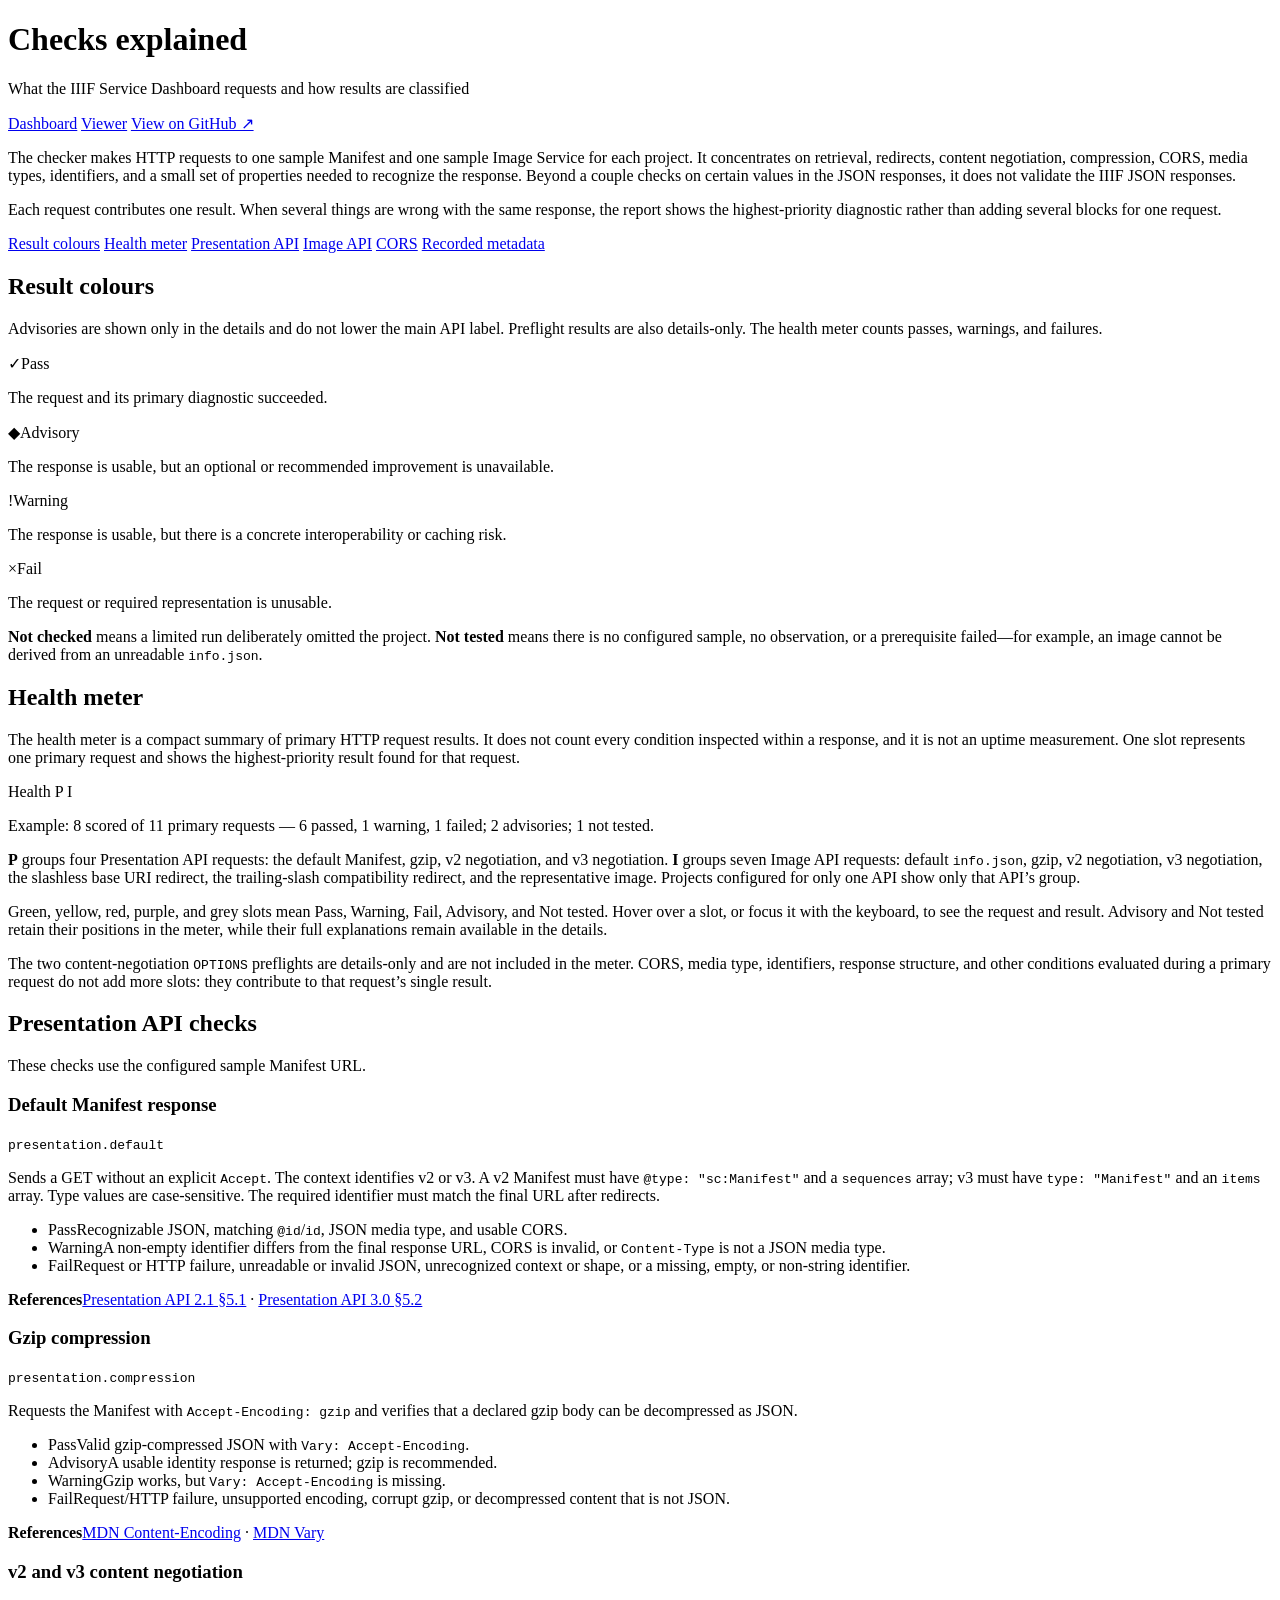
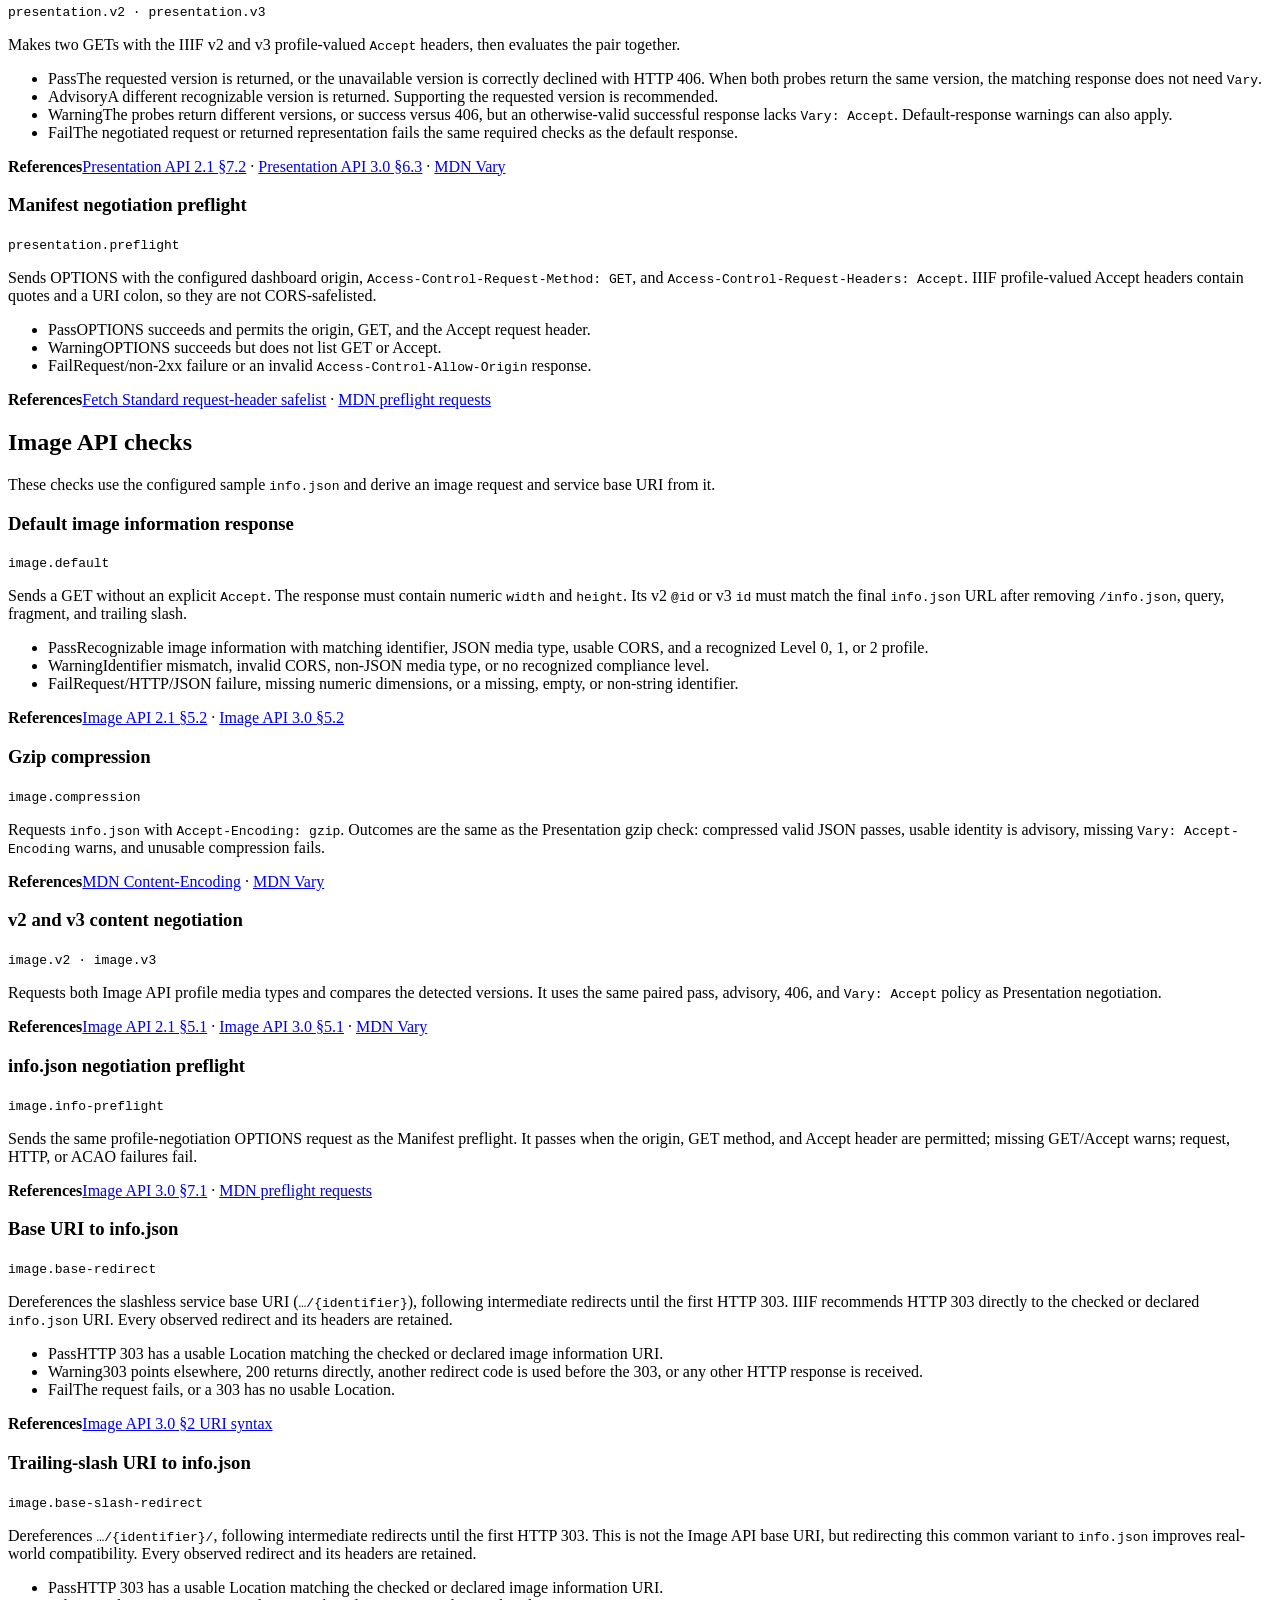
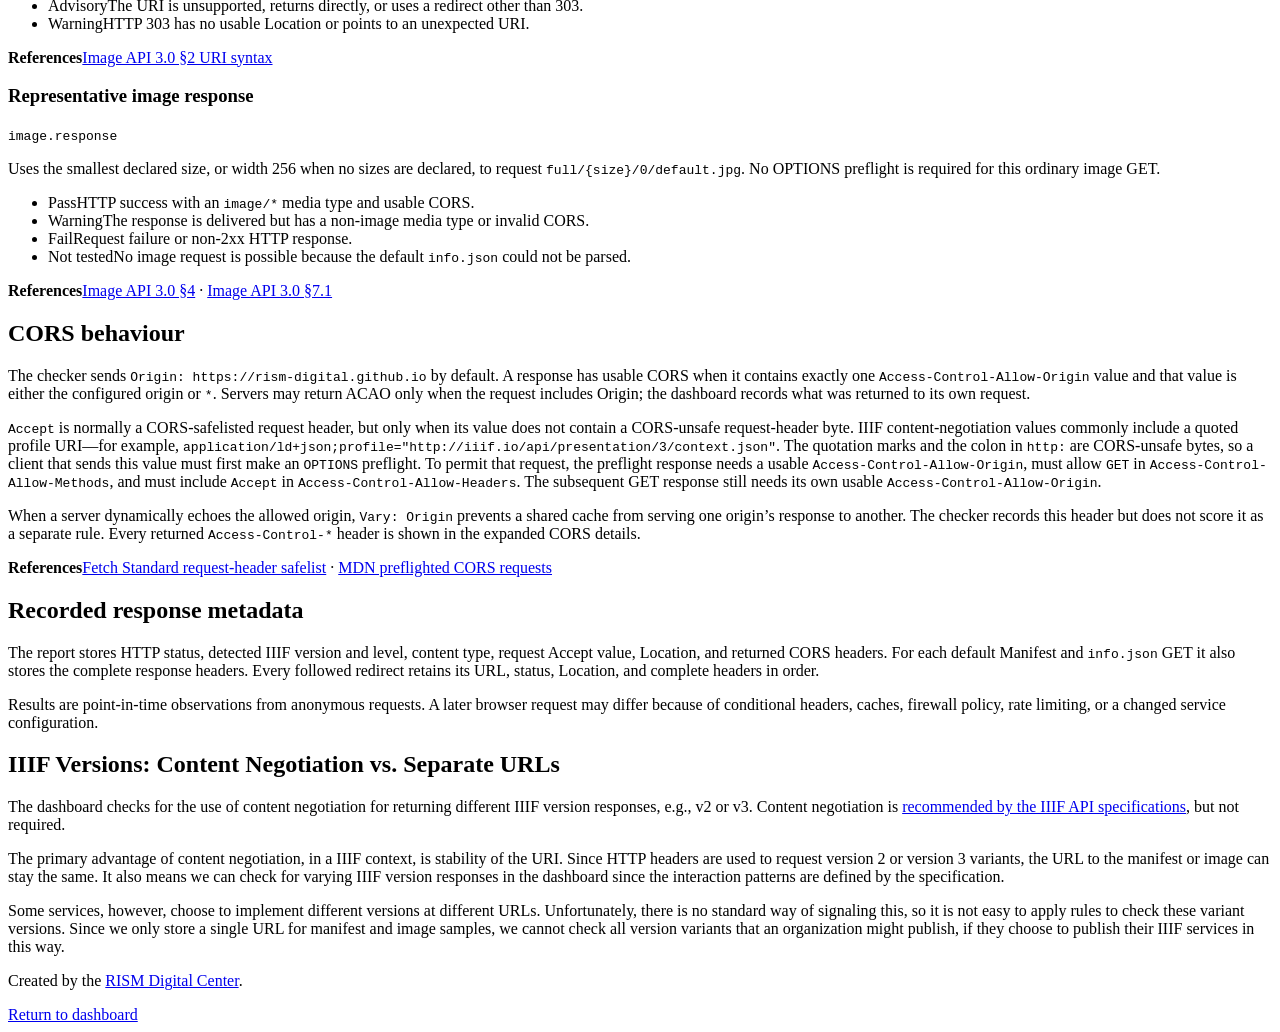
==== commit a0f9b88f: "New: Viewer, better redirect checks, test timing" ====
--- a/checks.html
+++ b/checks.html
@@ -17,6 +17,7 @@
           </div>
           <nav class="header-links" aria-label="Site navigation">
             <a class="header-link" href="./">Dashboard</a>
+            <a class="header-link" href="./viewer.html">Viewer</a>
             <a class="header-link" href="https://github.com/rism-digital/iiif-dashboard" target="_blank" rel="noopener noreferrer">View on GitHub ↗</a>
           </nav>
         </div>
@@ -51,15 +52,15 @@
         <section class="checks-section" id="health">
           <h2>Health meter</h2>
           <p>The health meter is a compact summary of primary HTTP request results. It does not count every condition inspected within a response, and it is not an uptime measurement. One slot represents one primary request and shows the highest-priority result found for that request.</p>
-          <div class="health-example" role="group" aria-label="Example health meter: 8 scored of 10 primary requests — 6 passed, 1 warning, 1 failed; 1 advisory; 1 not tested. Preflight is shown in details.">
+          <div class="health-example" role="group" aria-label="Example health meter: 8 scored of 11 primary requests — 6 passed, 1 warning, 1 failed; 2 advisories; 1 not tested. Preflight is shown in details.">
             <span class="health-label" aria-hidden="true">Health</span>
             <span class="health-meter">
               <span class="health-api-group"><span class="health-api-label" aria-hidden="true">P</span><span class="health-led status-bg-pass" tabindex="0" aria-label="Presentation API — Default response — Pass" data-tooltip="Presentation API — Default response — Pass"></span><span class="health-led status-bg-pass" tabindex="0" aria-label="Presentation API — Gzip compression — Pass" data-tooltip="Presentation API — Gzip compression — Pass"></span><span class="health-led status-bg-warning" tabindex="0" aria-label="Presentation API — Request IIIF v2 — Warning" data-tooltip="Presentation API — Request IIIF v2 — Warning"></span><span class="health-led status-bg-advisory" tabindex="0" aria-label="Presentation API — Request IIIF v3 — Advisory" data-tooltip="Presentation API — Request IIIF v3 — Advisory"></span></span>
-              <span class="health-api-group"><span class="health-api-label" aria-hidden="true">I</span><span class="health-led status-bg-pass" tabindex="0" aria-label="Image API — Default response — Pass" data-tooltip="Image API — Default response — Pass"></span><span class="health-led status-bg-pass" tabindex="0" aria-label="Image API — Gzip compression — Pass" data-tooltip="Image API — Gzip compression — Pass"></span><span class="health-led status-bg-pass" tabindex="0" aria-label="Image API — Request IIIF v2 — Pass" data-tooltip="Image API — Request IIIF v2 — Pass"></span><span class="health-led status-bg-pass" tabindex="0" aria-label="Image API — Request IIIF v3 — Pass" data-tooltip="Image API — Request IIIF v3 — Pass"></span><span class="health-led status-bg-fail" tabindex="0" aria-label="Image API — Base URI to info.json redirect — Fail" data-tooltip="Image API — Base URI to info.json redirect — Fail"></span><span class="health-led status-bg-unknown" tabindex="0" aria-label="Image API — Representative image — Not tested" data-tooltip="Image API — Representative image — Not tested"></span></span>
+              <span class="health-api-group"><span class="health-api-label" aria-hidden="true">I</span><span class="health-led status-bg-pass" tabindex="0" aria-label="Image API — Default response — Pass" data-tooltip="Image API — Default response — Pass"></span><span class="health-led status-bg-pass" tabindex="0" aria-label="Image API — Gzip compression — Pass" data-tooltip="Image API — Gzip compression — Pass"></span><span class="health-led status-bg-pass" tabindex="0" aria-label="Image API — Request IIIF v2 — Pass" data-tooltip="Image API — Request IIIF v2 — Pass"></span><span class="health-led status-bg-pass" tabindex="0" aria-label="Image API — Request IIIF v3 — Pass" data-tooltip="Image API — Request IIIF v3 — Pass"></span><span class="health-led status-bg-fail" tabindex="0" aria-label="Image API — Base URI to info.json redirect — Fail" data-tooltip="Image API — Base URI to info.json redirect — Fail"></span><span class="health-led status-bg-advisory" tabindex="0" aria-label="Image API — Trailing-slash URI to info.json redirect — Advisory" data-tooltip="Image API — Trailing-slash URI to info.json redirect — Advisory"></span><span class="health-led status-bg-unknown" tabindex="0" aria-label="Image API — Representative image — Not tested" data-tooltip="Image API — Representative image — Not tested"></span></span>
             </span>
           </div>
-          <p class="health-example-summary">Example: 8 scored of 10 primary requests — 6 passed, 1 warning, 1 failed; 1 advisory; 1 not tested.</p>
-          <p><strong>P</strong> groups four Presentation API requests: the default Manifest, gzip, v2 negotiation, and v3 negotiation. <strong>I</strong> groups six Image API requests: default <code>info.json</code>, gzip, v2 negotiation, v3 negotiation, the base URI redirect, and the representative image. Projects configured for only one API show only that API’s group.</p>
+          <p class="health-example-summary">Example: 8 scored of 11 primary requests — 6 passed, 1 warning, 1 failed; 2 advisories; 1 not tested.</p>
+          <p><strong>P</strong> groups four Presentation API requests: the default Manifest, gzip, v2 negotiation, and v3 negotiation. <strong>I</strong> groups seven Image API requests: default <code>info.json</code>, gzip, v2 negotiation, v3 negotiation, the slashless base URI redirect, the trailing-slash compatibility redirect, and the representative image. Projects configured for only one API show only that API’s group.</p>
           <p>Green, yellow, red, purple, and grey slots mean Pass, Warning, Fail, Advisory, and Not tested. Hover over a slot, or focus it with the keyboard, to see the request and result. Advisory and Not tested retain their positions in the meter, while their full explanations remain available in the details.</p>
           <p class="checks-note">The two content-negotiation <code>OPTIONS</code> preflights are details-only and are not included in the meter. CORS, media type, identifiers, response structure, and other conditions evaluated during a primary request do not add more slots: they contribute to that request’s single result.</p>
         </section>
@@ -151,11 +152,22 @@
 
             <article class="check-doc" id="image-base-redirect">
               <h3>Base URI to info.json</h3><code class="check-key">image.base-redirect</code>
-              <p class="check-purpose">Dereferences the service base URI without following redirects. IIIF recommends HTTP 303 to the checked or declared <code>info.json</code> URI.</p>
+              <p class="check-purpose">Dereferences the slashless service base URI (<code>…/{identifier}</code>), following intermediate redirects until the first HTTP 303. IIIF recommends HTTP 303 directly to the checked or declared <code>info.json</code> URI. Every observed redirect and its headers are retained.</p>
               <ul class="outcome-list">
                 <li><span class="outcome-label pass">Pass</span><span>HTTP 303 has a usable Location matching the checked or declared image information URI.</span></li>
-                <li><span class="outcome-label warning">Warning</span><span>303 points elsewhere, 200 returns directly, another redirect code is used, or any other HTTP response is received.</span></li>
+                <li><span class="outcome-label warning">Warning</span><span>303 points elsewhere, 200 returns directly, another redirect code is used before the 303, or any other HTTP response is received.</span></li>
                 <li><span class="outcome-label fail">Fail</span><span>The request fails, or a 303 has no usable Location.</span></li>
+              </ul>
+              <p class="check-references"><strong>References</strong><a href="https://iiif.io/api/image/3.0/#2-uri-syntax">Image API 3.0 §2 URI syntax</a></p>
+            </article>
+
+            <article class="check-doc" id="image-base-slash-redirect">
+              <h3>Trailing-slash URI to info.json</h3><code class="check-key">image.base-slash-redirect</code>
+              <p class="check-purpose">Dereferences <code>…/{identifier}/</code>, following intermediate redirects until the first HTTP 303. This is not the Image API base URI, but redirecting this common variant to <code>info.json</code> improves real-world compatibility. Every observed redirect and its headers are retained.</p>
+              <ul class="outcome-list">
+                <li><span class="outcome-label pass">Pass</span><span>HTTP 303 has a usable Location matching the checked or declared image information URI.</span></li>
+                <li><span class="outcome-label advisory">Advisory</span><span>The URI is unsupported, returns directly, or uses a redirect other than 303.</span></li>
+                <li><span class="outcome-label warning">Warning</span><span>HTTP 303 has no usable Location or points to an unexpected URI.</span></li>
               </ul>
               <p class="check-references"><strong>References</strong><a href="https://iiif.io/api/image/3.0/#2-uri-syntax">Image API 3.0 §2 URI syntax</a></p>
             </article>
@@ -186,6 +198,12 @@
           <h2>Recorded response metadata</h2>
           <p>The report stores HTTP status, detected IIIF version and level, content type, request Accept value, Location, and returned CORS headers. For each default Manifest and <code>info.json</code> GET it also stores the complete response headers. Every followed redirect retains its URL, status, Location, and complete headers in order.</p>
           <p class="checks-note">Results are point-in-time observations from anonymous requests. A later browser request may differ because of conditional headers, caches, firewall policy, rate limiting, or a changed service configuration.</p>
+        </section>
+        <section class="checks-section" id="content-negotiation">
+          <h2>IIIF Versions: Content Negotiation vs. Separate URLs</h2>
+          <p>The dashboard checks for the use of content negotiation for returning different IIIF version responses, e.g., v2 or v3. Content negotiation is <a href="https://iiif.io/api/presentation/3.0/#63-responses">recommended by the IIIF API specifications</a>, but not required.</p>
+          <p>The primary advantage of content negotiation, in a IIIF context, is stability of the URI. Since HTTP headers are used to request version 2 or version 3 variants, the URL to the manifest or image can stay the same. It also means we can check for varying IIIF version responses in the dashboard since the interaction patterns are defined by the specification.</p>
+          <p>Some services, however, choose to implement different versions at different URLs. Unfortunately, there is no standard way of signaling this, so it is not easy to apply rules to check these variant versions. Since we only store a single URL for manifest and image samples, we cannot check all version variants that an organization might publish, if they choose to publish their IIIF services in this way.</p>
         </section>
       </main>
 
